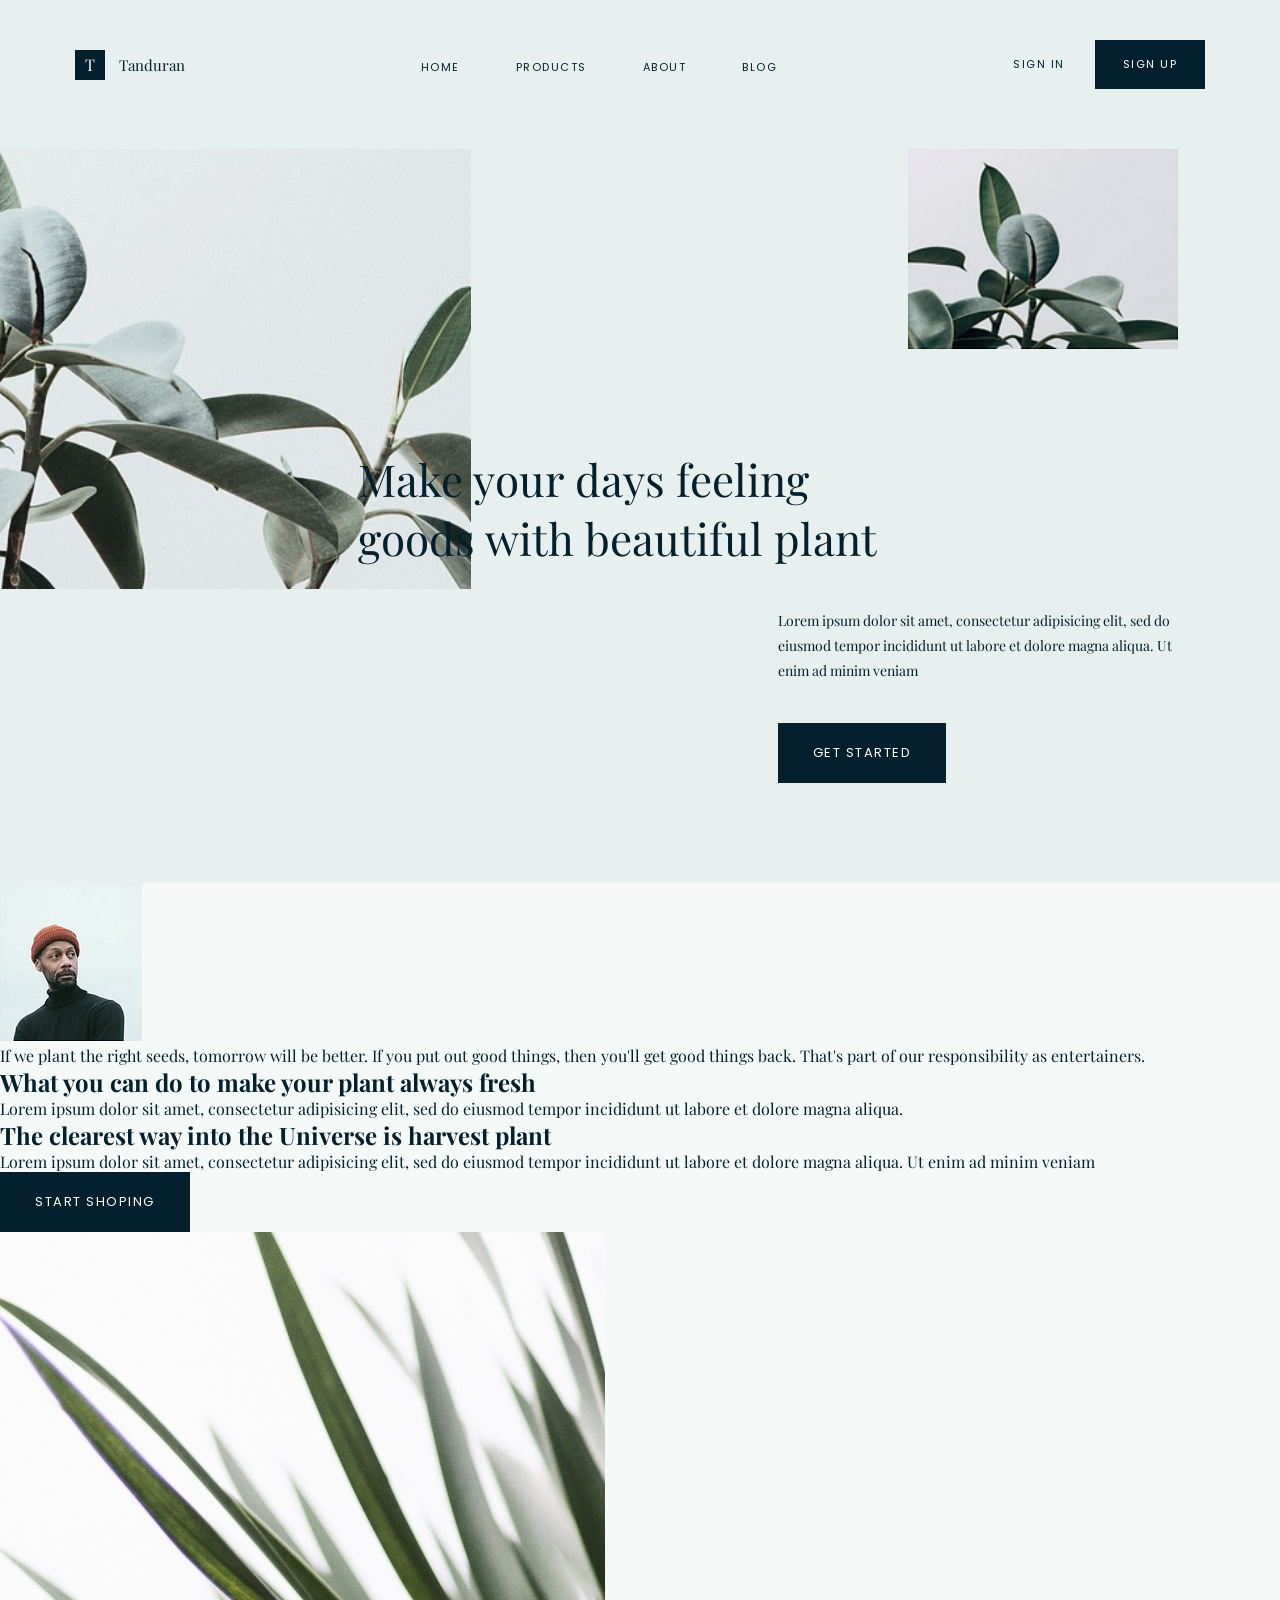
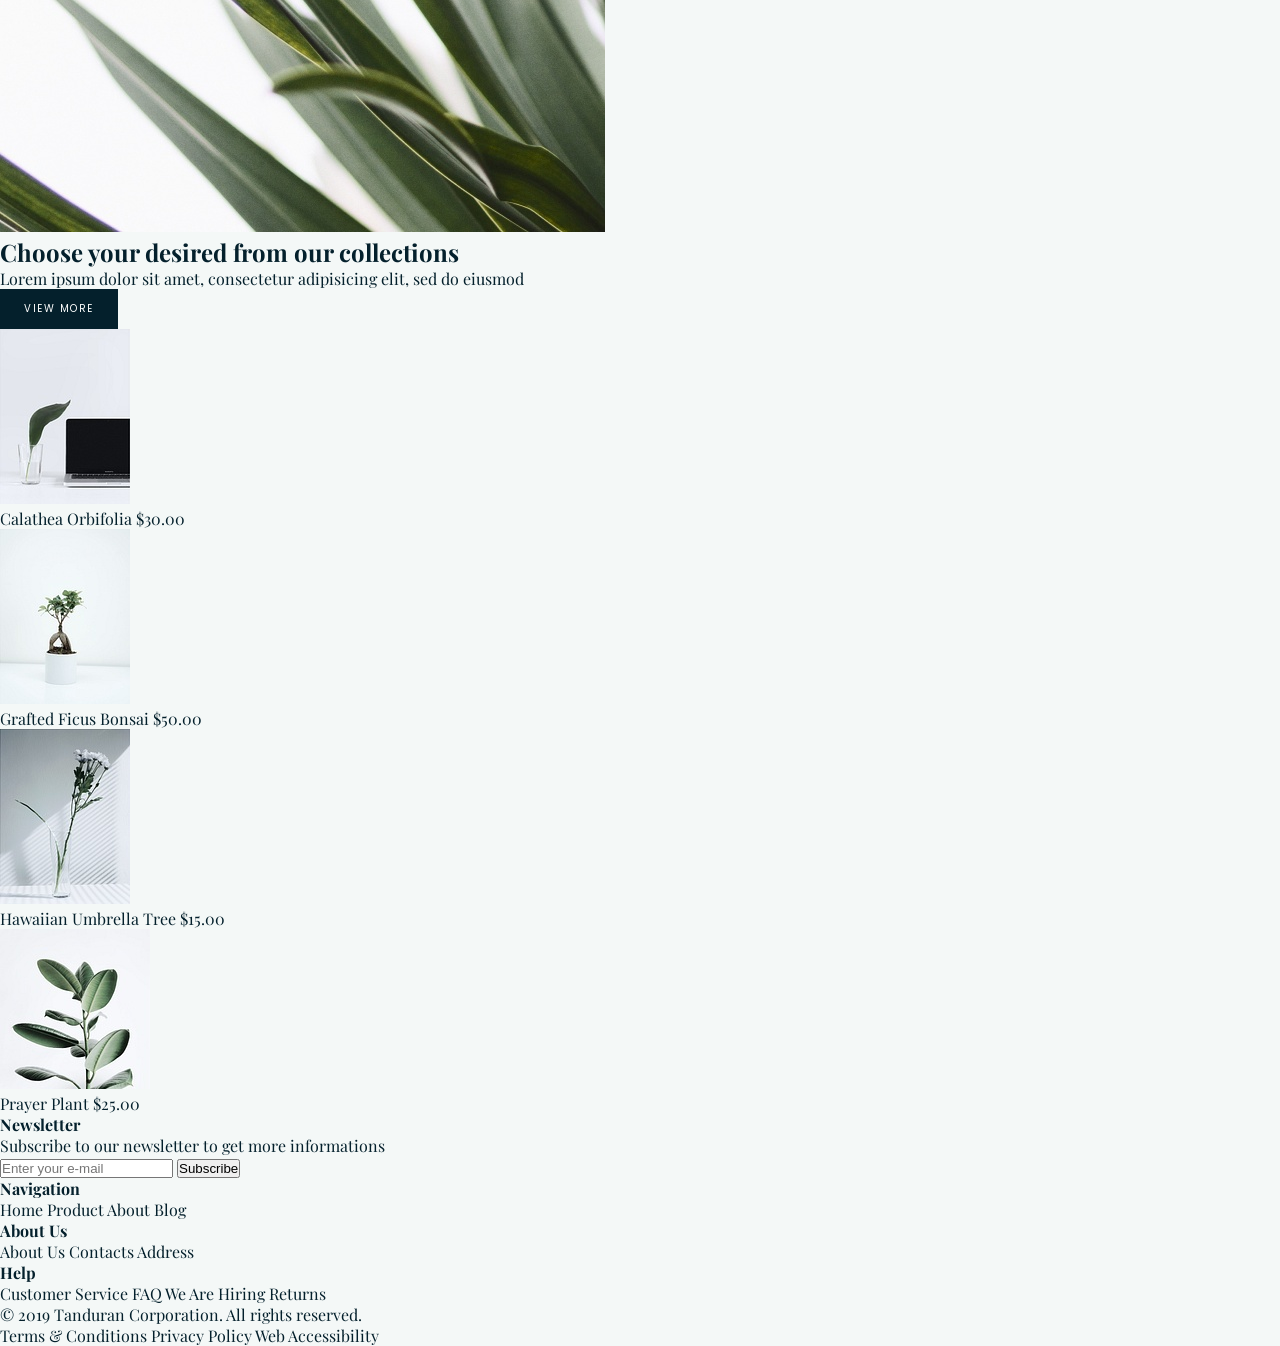
==== index.html @ 8b3e639b "jet cutie project" ====
<!DOCTYPE html>
<html lang="en">
<head>
  <meta charset="UTF-8">
  <meta name="viewport" content="width=device-width, initial-scale=1.0">
  <title>Tanduran - Plant Landing Page</title>

  <link rel="preconnect" href="https://fonts.googleapis.com">
  <link rel="preconnect" href="https://fonts.gstatic.com" crossorigin>
  <link href="https://fonts.googleapis.com/css2?family=Playfair+Display:wght@400;500&family=Poppins:wght@400;500&display=swap" rel="stylesheet">

  <link rel="stylesheet" href="hero/hero.css">
  <link rel="stylesheet" href="quote/quote.css">
  <link rel="stylesheet" href="feature/feature.css">
  <link rel="stylesheet" href="collections/collections.css">
  <link rel="stylesheet" href="footer/footer.css">
</head>
<body>

  <section class="hero" id="home">
    <nav class="navbar">
      <div class="logo">
        <span class="logo-box">T</span>
        <span class="logo-text">Tanduran</span>
      </div>

      <ul class="nav-links">
        <li><a href="#home">Home</a></li>
        <li><a href="#products">Products</a></li>
        <li><a href="#about">About</a></li>
        <li><a href="#blog">Blog</a></li>
      </ul>

      <div class="nav-buttons">
        <a href="#" class="sign-in">Sign In</a>
        <a href="#" class="btn">Sign Up</a>
      </div>
    </nav>

    <div class="hero-images">
      <img class="hero-big-image" src="images/hero-big.jpg" alt="Rubber plant leaves">
      <img class="hero-small-image" src="images/hero-small.jpg" alt="Rubber plant">
    </div>

    <div class="hero-text">
      <h1>Make your days feeling goods with beautiful plant</h1>
      <div class="hero-info">
        <p>Lorem ipsum dolor sit amet, consectetur adipisicing elit, sed do eiusmod tempor incididunt ut labore et dolore magna aliqua. Ut enim ad minim veniam</p>
        <a href="#" class="btn">Get Started</a>
      </div>
    </div>
  </section>

  <section class="quote" id="about">
    <img class="quote-photo" src="images/man.jpg" alt="Man in a red beanie">
    <p class="quote-text">If we plant the right seeds, tomorrow will be better. If you put out good things, then you'll get good things back. That's part of our responsibility as entertainers.</p>
  </section>

  <section class="feature">
    <div class="feature-header">
      <h2>What you can do to make your plant always fresh</h2>
      <p>Lorem ipsum dolor sit amet, consectetur adipisicing elit, sed do eiusmod tempor incididunt ut labore et dolore magna aliqua.</p>
    </div>

    <div class="feature-body">
      <div class="feature-text">
        <h2>The clearest way into the Universe is harvest plant</h2>
        <p>Lorem ipsum dolor sit amet, consectetur adipisicing elit, sed do eiusmod tempor incididunt ut labore et dolore magna aliqua. Ut enim ad minim veniam</p>
        <a href="#" class="btn">Start Shoping</a>
      </div>
      <img class="feature-image" src="images/feature.jpg" alt="Green plant leaves">
    </div>
  </section>

  <section class="collections" id="products">
    <div class="collections-top">
      <h2>Choose your desired from our collections</h2>
      <div class="collections-right">
        <p>Lorem ipsum dolor sit amet, consectetur adipisicing elit, sed do eiusmod</p>
        <a href="#" class="btn small-btn">View More</a>
      </div>
    </div>

    <div class="cards">
      <div class="card">
        <img class="card-image" src="images/plant-1.jpg" alt="Plant 1">
        <div class="card-info">
          <span>Calathea Orbifolia</span>
          <span>$30.00</span>
        </div>
      </div>

      <div class="card">
        <img class="card-image" src="images/plant-2.jpg" alt="Plant 2">
        <div class="card-info">
          <span>Grafted Ficus Bonsai</span>
          <span>$50.00</span>
        </div>
      </div>

      <div class="card">
        <img class="card-image" src="images/plant-3.jpg" alt="Plant 3">
        <div class="card-info">
          <span>Hawaiian Umbrella Tree</span>
          <span>$15.00</span>
        </div>
      </div>

      <div class="card">
        <img class="card-image" src="images/plant-4.jpg" alt="Plant 4">
        <div class="card-info">
          <span>Prayer Plant</span>
          <span>$25.00</span>
        </div>
      </div>
    </div>
  </section>

  <footer class="footer" id="blog">
    <div class="footer-top">
      <div class="newsletter">
        <h4>Newsletter</h4>
        <p>Subscribe to our newsletter to get more informations</p>
        <div class="newsletter-form">
          <input type="email" placeholder="Enter your e-mail">
          <button type="button">Subscribe</button>
        </div>
      </div>

      <div class="footer-columns">
        <div class="footer-column">
          <h4>Navigation</h4>
          <a href="#">Home</a>
          <a href="#">Product</a>
          <a href="#">About</a>
          <a href="#">Blog</a>
        </div>

        <div class="footer-column">
          <h4>About Us</h4>
          <a href="#">About Us</a>
          <a href="#">Contacts</a>
          <a href="#">Address</a>
        </div>

        <div class="footer-column">
          <h4>Help</h4>
          <a href="#">Customer Service</a>
          <a href="#">FAQ</a>
          <a href="#">We Are Hiring</a>
          <a href="#">Returns</a>
        </div>
      </div>
    </div>

    <div class="footer-bottom">
      <p>&copy; 2019 Tanduran Corporation. All rights reserved.</p>
      <div class="footer-legal">
        <a href="#">Terms &amp; Conditions</a>
        <a href="#">Privacy Policy</a>
        <a href="#">Web Accessibility</a>
      </div>
    </div>
  </footer>

</body>
</html>
---- hero/hero.css ----
html {
  scroll-behavior: smooth;
}

* {
  margin: 0;
  padding: 0;
  box-sizing: border-box;
}

body {
  font-family: 'Playfair Display', serif;
  background-color: #f4f8f7;
  color: #04202c;
}

a {
  text-decoration: none;
  color: inherit;
}

ul {
  list-style: none;
}

.btn {
  display: inline-block;
  background-color: #04202c;
  color: #ffffff;
  font-family: 'Poppins', sans-serif;
  font-size: 13px;
  letter-spacing: 1.5px;
  text-transform: uppercase;
  padding: 20px 35px;
  cursor: pointer;
  transition: background-color 0.3s;
}

.btn:hover {
  background-color: #0d4258;
}

.small-btn {
  font-size: 10px;
  padding: 12px 24px;
}

.hero {
  background-color: #e7f0ee;
  padding-bottom: 100px;
  overflow: hidden;
}

.navbar {
  display: flex;
  flex-wrap: wrap;
  justify-content: space-between;
  align-items: center;
  gap: 20px;
  max-width: 1170px;
  margin: 0 auto;
  padding: 40px 20px;
}

.logo {
  display: flex;
  align-items: center;
}

.logo-box {
  display: flex;
  justify-content: center;
  align-items: center;
  width: 30px;
  height: 30px;
  background-color: #04202c;
  color: #ffffff;
  font-size: 16px;
  margin-right: 14px;
}

.logo-text {
  font-size: 15px;
}

.nav-links {
  display: flex;
  flex-wrap: wrap;
  justify-content: center;
  gap: 10px 56px;
}

.nav-links a,
.sign-in {
  transition: opacity 0.3s;
  font-family: 'Poppins', sans-serif;
  font-size: 11px;
  letter-spacing: 1.5px;
  text-transform: uppercase;
}

.nav-buttons {
  display: flex;
  flex-wrap: wrap;
  justify-content: center;
  align-items: center;
  gap: 15px 30px;
}

.nav-buttons .btn {
  font-size: 11px;
  padding: 16px 28px;
}

.hero-images {
  display: flex;
  justify-content: space-between;
  align-items: flex-start;
  margin-top: 20px;
  padding-right: 8%;
}

.hero-big-image {
  flex: 0 1 40%;
  min-width: 0;
  height: 440px;
  background-color: #c9d3d2;
  object-fit: cover;
  object-position: center;
}

.hero-text {
  position: relative;
  display: flex;
  flex-direction: column;
  margin-top: -140px;
  padding: 0 8% 0 28%;
}

.hero-small-image {
  flex: 0 1 270px;
  min-width: 0;
  height: 200px;
  background-color: #c9d3d2;
  object-fit: cover;
  object-position: center;
}

.hero-text h1 {
  font-size: 44px;
  font-weight: 400;
  line-height: 1.35;
  max-width: 540px;
}

.hero-info {
  align-self: flex-end;
  max-width: 400px;
  margin-top: 40px;
}

.hero-info p {
  font-size: 14px;
  line-height: 1.8;
  margin-bottom: 40px;
}

.nav-links a:hover,
.sign-in:hover {
  opacity: 0.6;
}
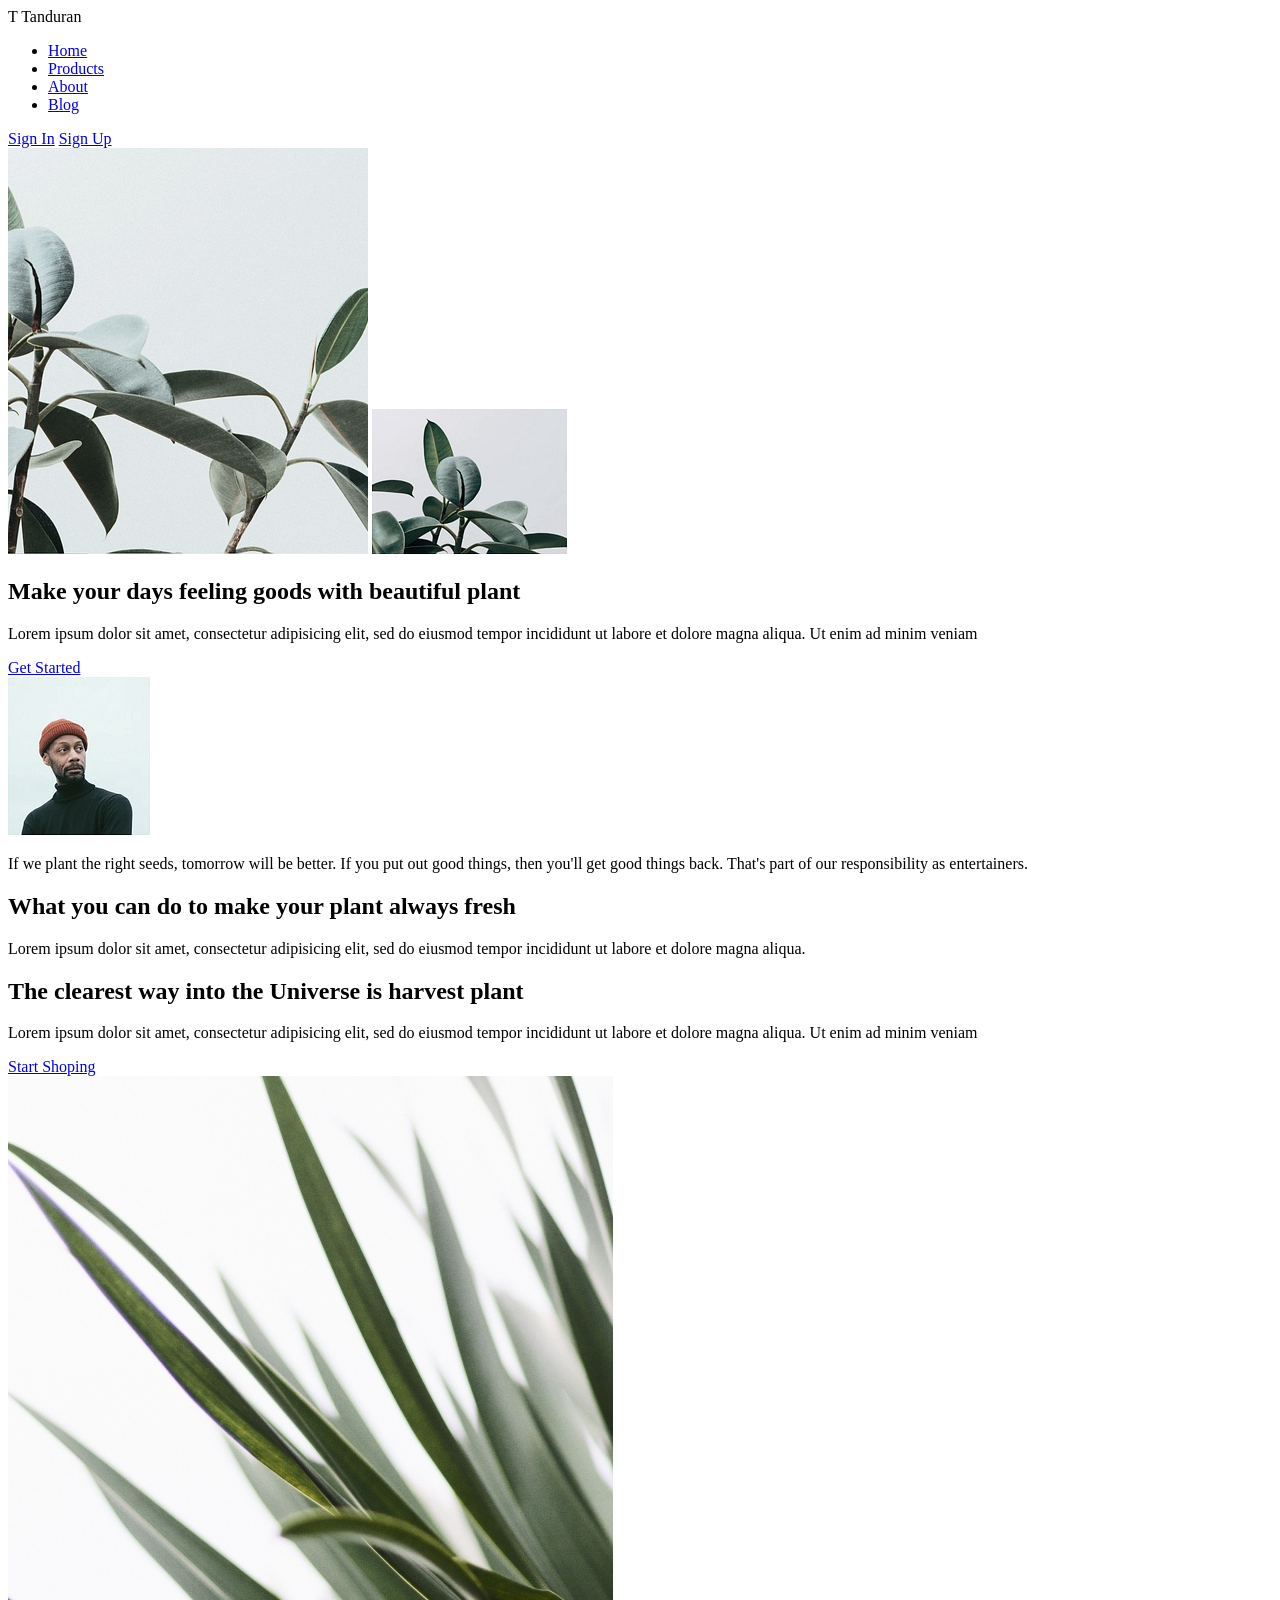
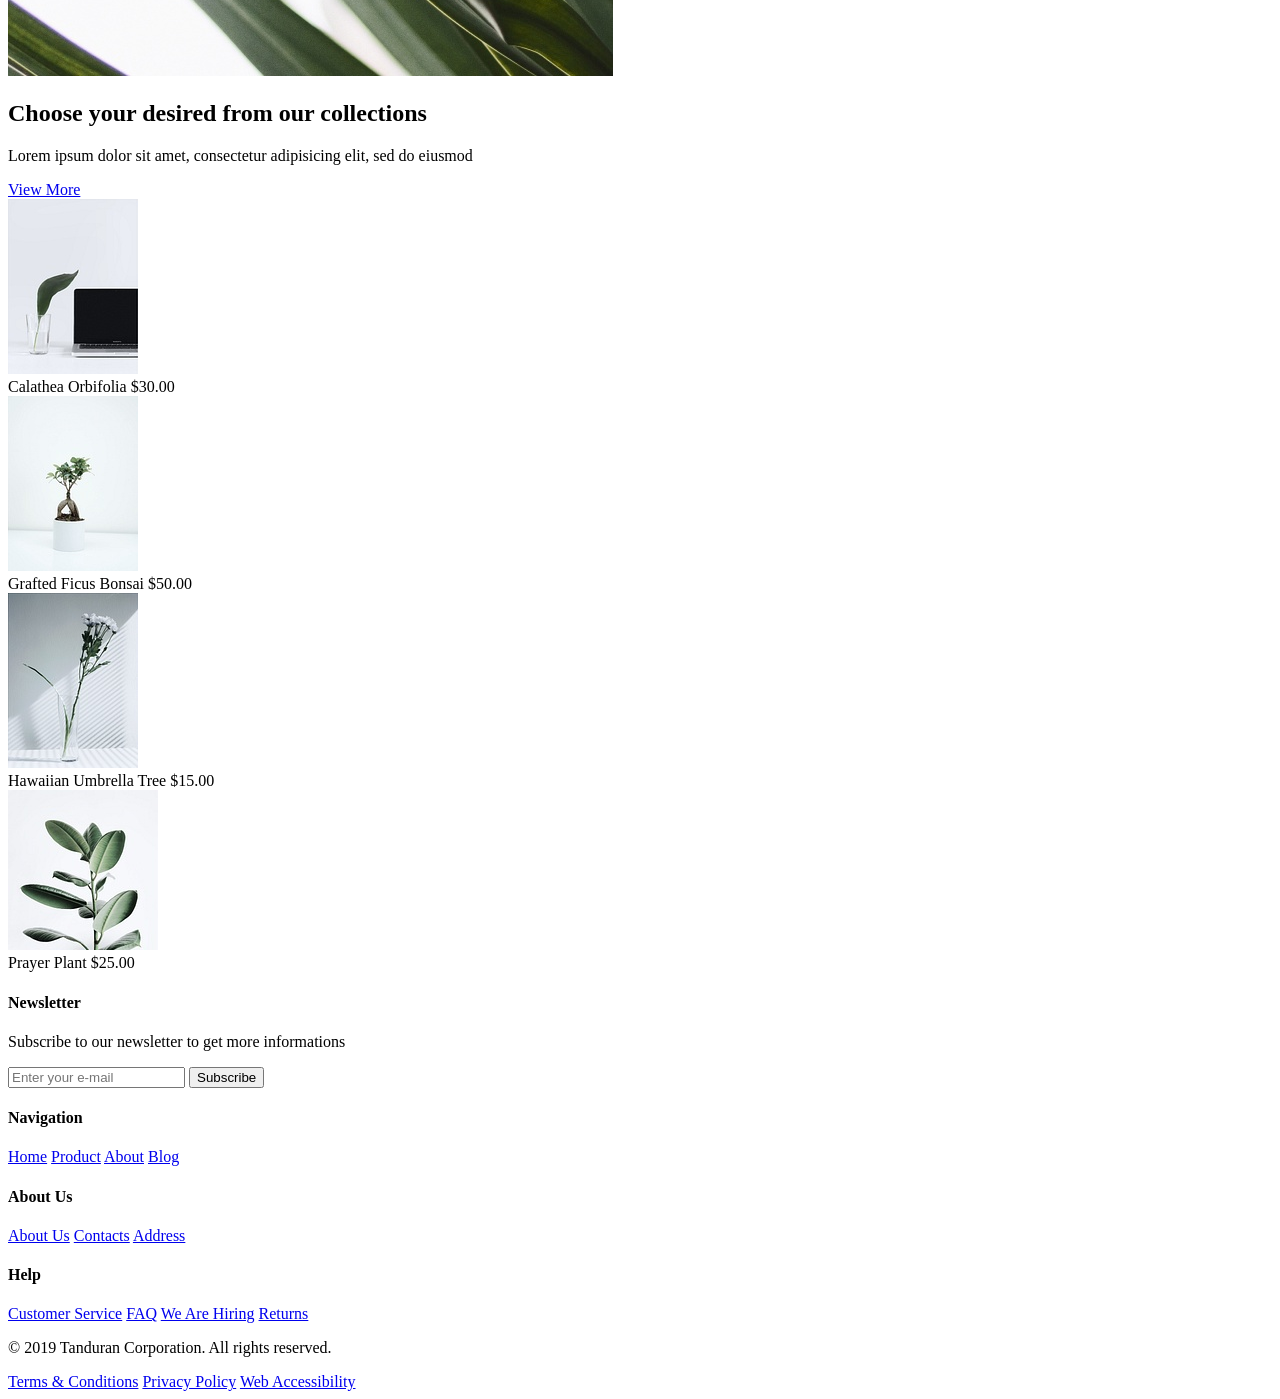
==== commit 2b0ebf82: "update" ====
--- a/index.html
+++ b/index.html
@@ -9,11 +9,11 @@
   <link rel="preconnect" href="https://fonts.gstatic.com" crossorigin>
   <link href="https://fonts.googleapis.com/css2?family=Playfair+Display:wght@400;500&family=Poppins:wght@400;500&display=swap" rel="stylesheet">
 
-  <link rel="stylesheet" href="hero/hero.css">
-  <link rel="stylesheet" href="quote/quote.css">
-  <link rel="stylesheet" href="feature/feature.css">
-  <link rel="stylesheet" href="collections/collections.css">
-  <link rel="stylesheet" href="footer/footer.css">
+  <link rel="stylesheet" href="hero-section/hero.css">
+  <link rel="stylesheet" href="quote-section/quote.css">
+  <link rel="stylesheet" href="feature-section/feature.css">
+  <link rel="stylesheet" href="collections-section/collections.css">
+  <link rel="stylesheet" href="footer-section/footer.css">
 </head>
 <body>
 
